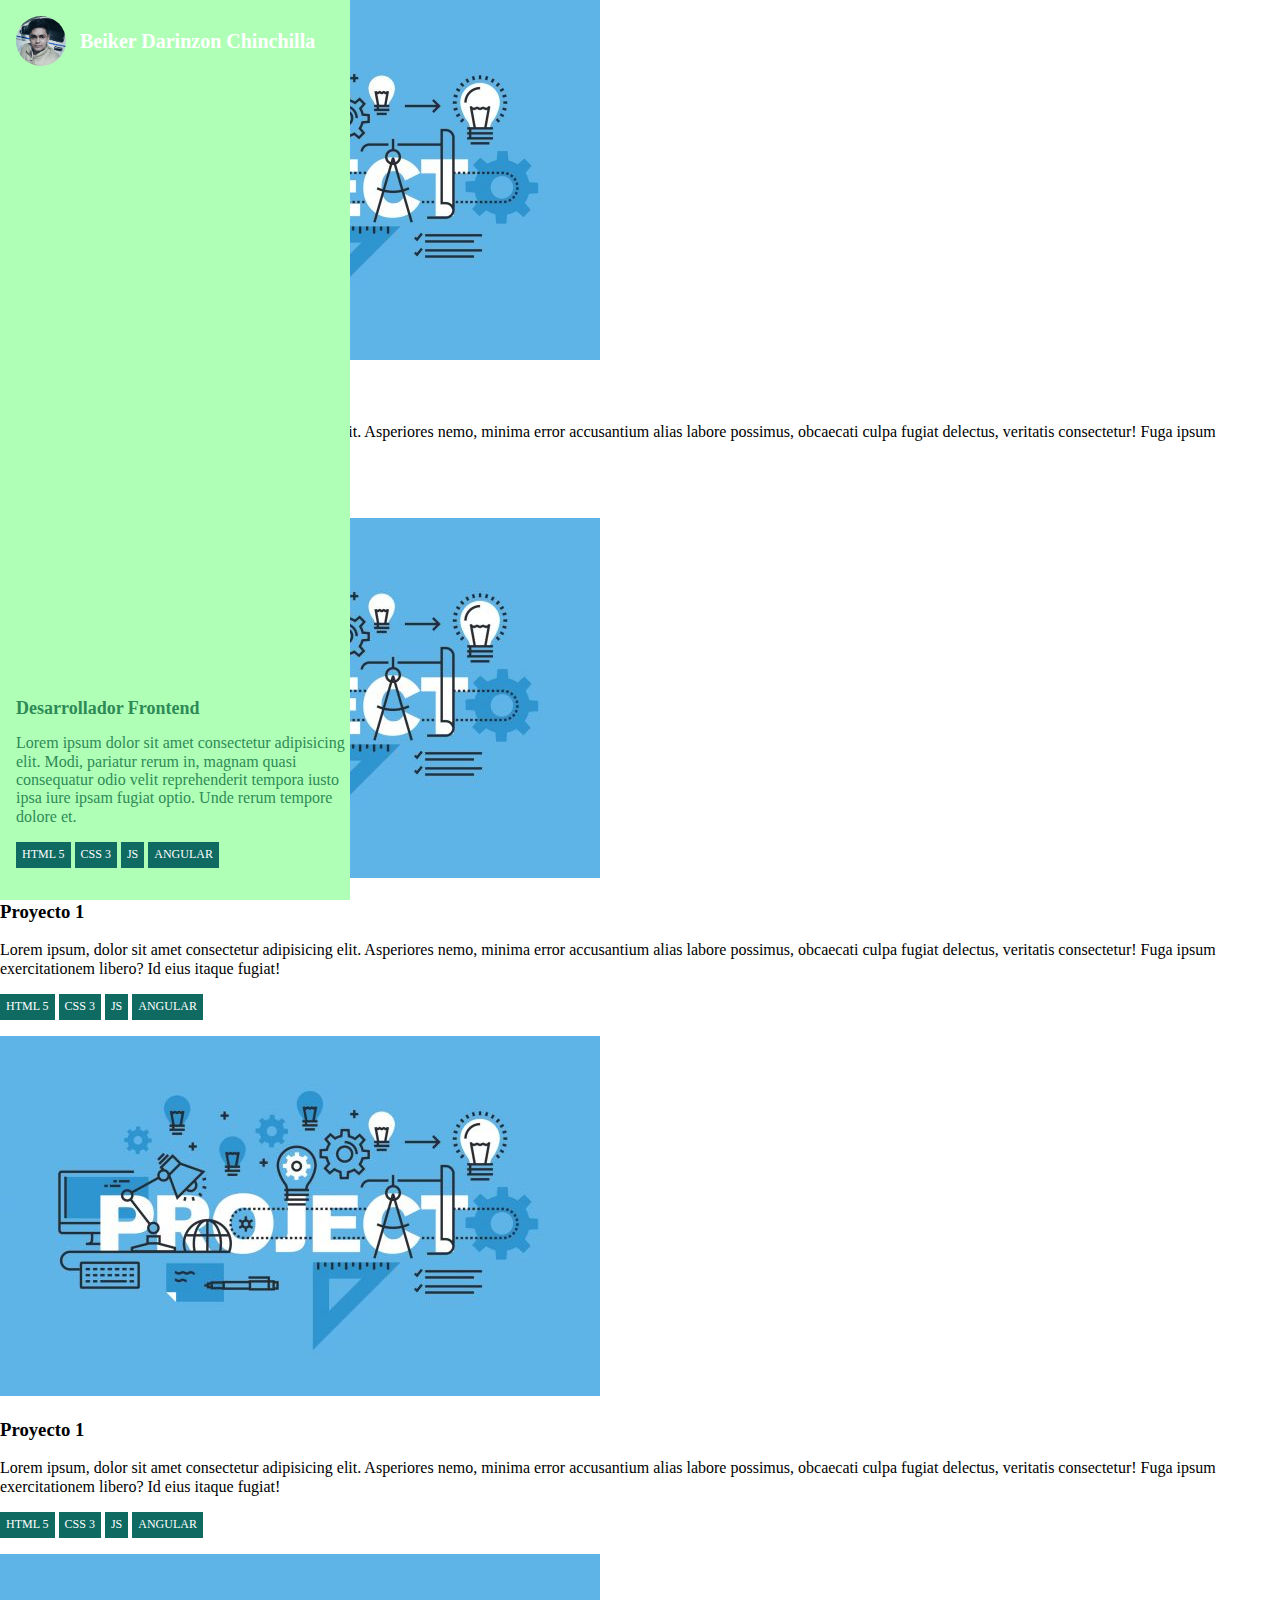
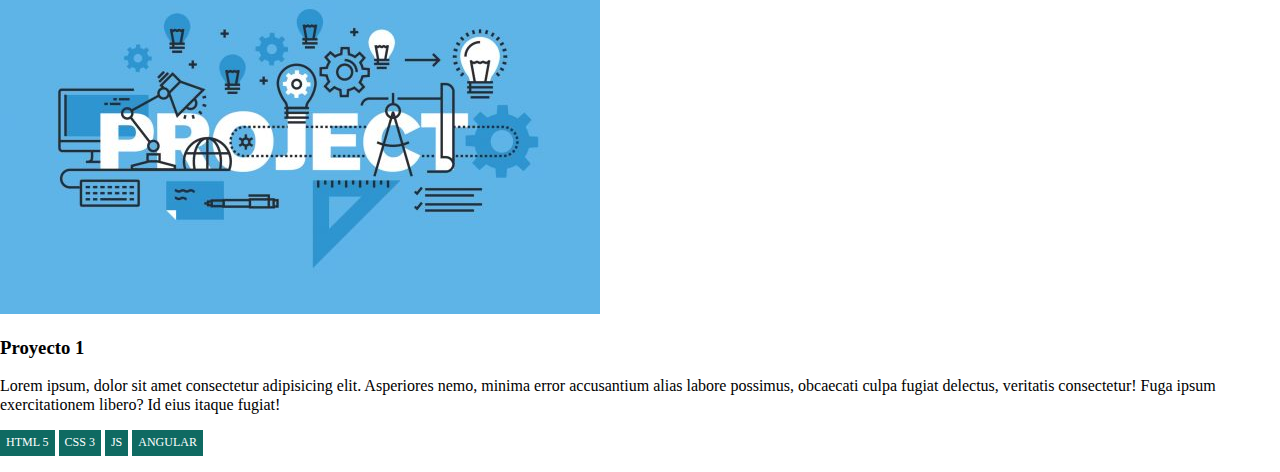
==== index.html @ 40bd34fa "primera publicacion hasta la barra lateral" ====
<!DOCTYPE html>
<html lang="es">
<head>
    <meta charset="UTF-8">
    <meta http-equiv="X-UA-Compatible" content="IE=edge">
    <meta name="viewport" content="width=device-width, initial-scale=1.0">
    <link rel="stylesheet" type="text/css" href="css/vendor/normalize.css">
    <link rel="stylesheet" type="text/css" href="css/estilos.css">
    <title>Portafolio Beiker Darinzon Chinchilla Pérez</title>
</head>
<body>
    <section class="lateral">
        <div class="perfil">
            <figure class="perfil_circulo">
                <img src="imagenes/perfil.jpg" alt="" class="perfil_foto">
            </figure>
            <h1 class="perfil_nombres">Beiker Darinzon Chinchilla</h1>
        </div>
        
        <div class="informacion">
            <h2 class="informacion_titulo">Desarrollador Frontend</h2>
            <p class="informacion_descripcion">Lorem ipsum dolor sit amet consectetur adipisicing elit. Modi, pariatur rerum in, magnam quasi consequatur odio velit reprehenderit tempora iusto ipsa iure ipsam fugiat optio. Unde rerum tempore dolore et.</p>
            <ul class="habilidades">
                <li class="habilidad">HTML 5</li>
                <li class="habilidad">CSS 3</li>
                <li class="habilidad">JS</li>
                <li class="habilidad">Angular</li>
            </ul>
        </div>
    </section>
    
    <section class="proyectos">
        <article class="proyecto">
            <img src="imagenes/imge1.jpg" alt="" class="proyecto_imagen">
            <h3 class="proyecto_titulo">Proyecto 1</h3>
            <p class="proyecto_descripcion">Lorem ipsum, dolor sit amet consectetur adipisicing elit. Asperiores nemo, minima error accusantium alias labore possimus, obcaecati culpa fugiat delectus, veritatis consectetur! Fuga ipsum exercitationem libero? Id eius itaque fugiat!</p>
            <ul class="habilidades">
                <li class="habilidad">HTML 5</li>
                <li class="habilidad">CSS 3</li>
                <li class="habilidad">JS</li>
                <li class="habilidad">Angular</li>
            </ul>
        </article>
    </section>


    <section class="proyectos">
        <article class="proyecto">
            <img src="imagenes/imge1.jpg" alt="" class="proyecto_imagen">
            <h3 class="proyecto_titulo">Proyecto 1</h3>
            <p class="proyecto_descripcion">Lorem ipsum, dolor sit amet consectetur adipisicing elit. Asperiores nemo, minima error accusantium alias labore possimus, obcaecati culpa fugiat delectus, veritatis consectetur! Fuga ipsum exercitationem libero? Id eius itaque fugiat!</p>
            <ul class="habilidades">
                <li class="habilidad">HTML 5</li>
                <li class="habilidad">CSS 3</li>
                <li class="habilidad">JS</li>
                <li class="habilidad">Angular</li>
            </ul>
        </article>
    </section>

   
    <section class="proyectos">
        <article class="proyecto">
            <img src="imagenes/imge1.jpg" alt="" class="proyecto_imagen">
            <h3 class="proyecto_titulo">Proyecto 1</h3>
            <p class="proyecto_descripcion">Lorem ipsum, dolor sit amet consectetur adipisicing elit. Asperiores nemo, minima error accusantium alias labore possimus, obcaecati culpa fugiat delectus, veritatis consectetur! Fuga ipsum exercitationem libero? Id eius itaque fugiat!</p>
            <ul class="habilidades">
                <li class="habilidad">HTML 5</li>
                <li class="habilidad">CSS 3</li>
                <li class="habilidad">JS</li>
                <li class="habilidad">Angular</li>
            </ul>
        </article>
    </section>


    <section class="proyectos">
        <article class="proyecto">
            <img src="imagenes/imge1.jpg" alt="" class="proyecto_imagen">
            <h3 class="proyecto_titulo">Proyecto 1</h3>
            <p class="proyecto_descripcion">Lorem ipsum, dolor sit amet consectetur adipisicing elit. Asperiores nemo, minima error accusantium alias labore possimus, obcaecati culpa fugiat delectus, veritatis consectetur! Fuga ipsum exercitationem libero? Id eius itaque fugiat!</p>
            <ul class="habilidades">
                <li class="habilidad">HTML 5</li>
                <li class="habilidad">CSS 3</li>
                <li class="habilidad">JS</li>
                <li class="habilidad">Angular</li>
            </ul>
        </article>
    </section>
</body>
</html>
---- css/estilos.css ----
*{
    box-sizing: border-box;
}
.lateral{

    background-color:#B0FFB6;
    position: fixed;
    padding: 1em;
    top: 0;
    bottom: 0;
    left: 0;
    width: 350px;
}

/*Perfil*/
.perfil_circulo{
    border-radius: 50%;
    height: 50px;
    margin: 0;
    overflow: hidden;
    width: 50px;
}

.perfil_foto{
    width: 100%;
}

.perfil_nombres{
    color: #fff;
    font-size: 20px;
    margin-left: 0.5em;
    width: 250px;
}

.perfil_nombres ,.perfil_circulo{
    display: inline-block;
    vertical-align: middle;
}
/* Informacion */
.informacion{
    color: seagreen;
    position: absolute;
    bottom: 1em;
}

.informacion_titulo{
    font-size: 18px;
}

/* Habilidades */
.habilidades{
    padding: 0;
}
.habilidad{
    background-color: #0F6A62;
    display: inline-block;
    color: #fff;
    font-size: 12px;
    text-transform: uppercase;
    padding: 0.5em;
}
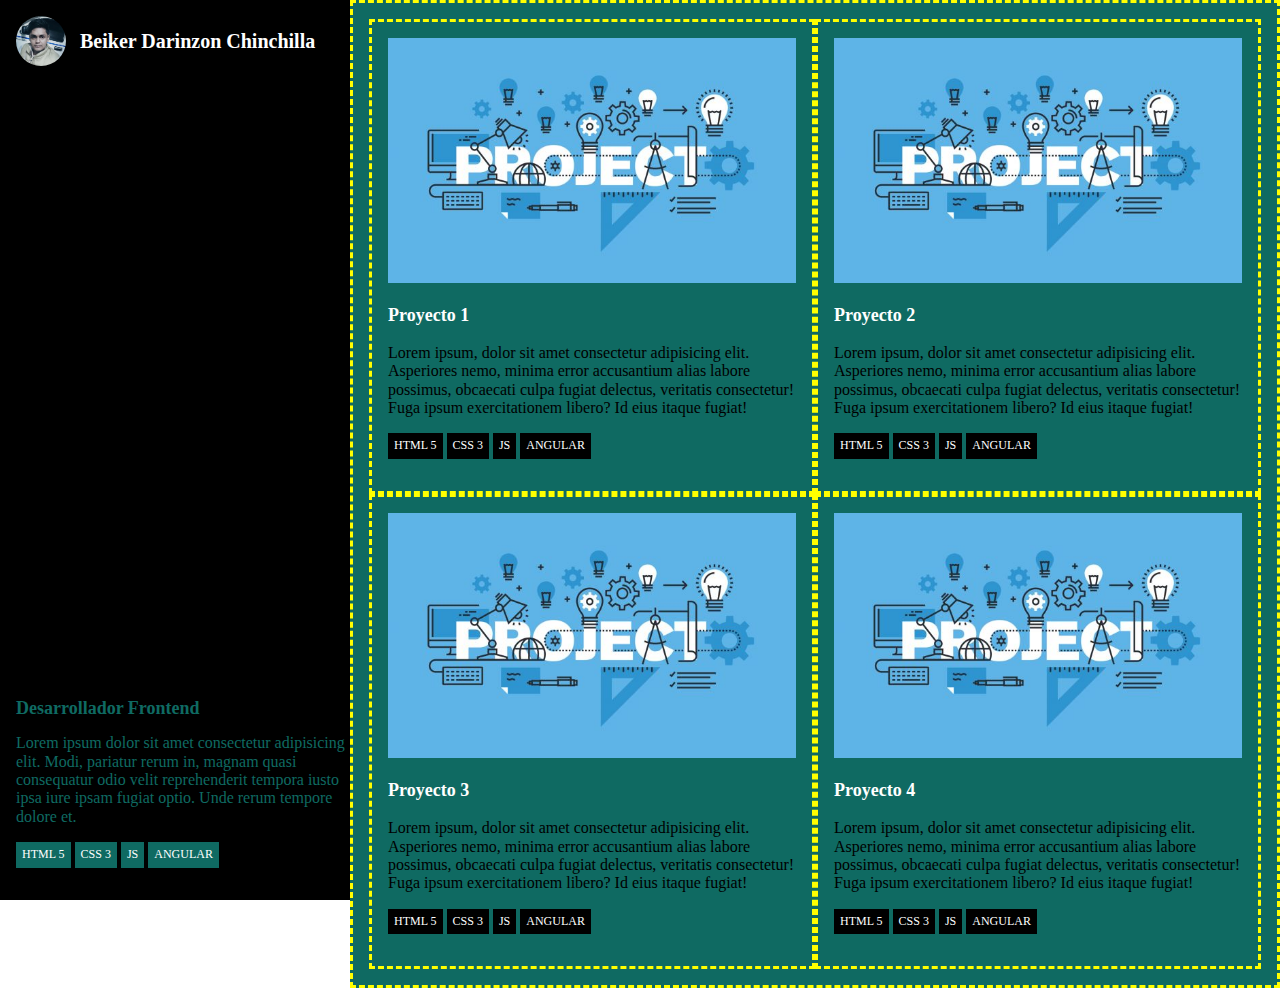
==== commit eb805a70: "terminación de los proyectos y estilos" ====
--- a/index.html
+++ b/index.html
@@ -30,62 +30,64 @@
     </section>
     
     <section class="proyectos">
+
+        <div class="row">
+        
         <article class="proyecto">
             <img src="imagenes/imge1.jpg" alt="" class="proyecto_imagen">
             <h3 class="proyecto_titulo">Proyecto 1</h3>
             <p class="proyecto_descripcion">Lorem ipsum, dolor sit amet consectetur adipisicing elit. Asperiores nemo, minima error accusantium alias labore possimus, obcaecati culpa fugiat delectus, veritatis consectetur! Fuga ipsum exercitationem libero? Id eius itaque fugiat!</p>
             <ul class="habilidades">
-                <li class="habilidad">HTML 5</li>
-                <li class="habilidad">CSS 3</li>
-                <li class="habilidad">JS</li>
-                <li class="habilidad">Angular</li>
+                <li class="habilidad--proyecto">HTML 5</li>
+                <li class="habilidad--proyecto">CSS 3</li>
+                <li class="habilidad--proyecto">JS</li>
+                <li class="habilidad--proyecto">Angular</li>
             </ul>
         </article>
+        <article class="proyecto">
+            <img src="imagenes/imge1.jpg" alt="" class="proyecto_imagen">
+            <h3 class="proyecto_titulo">Proyecto 2</h3>
+            <p class="proyecto_descripcion">Lorem ipsum, dolor sit amet consectetur adipisicing elit. Asperiores nemo, minima error accusantium alias labore possimus, obcaecati culpa fugiat delectus, veritatis consectetur! Fuga ipsum exercitationem libero? Id eius itaque fugiat!</p>
+            <ul class="habilidades">
+                <li class="habilidad--proyecto">HTML 5</li>
+                <li class="habilidad--proyecto">CSS 3</li>
+                <li class="habilidad--proyecto">JS</li>
+                <li class="habilidad--proyecto">Angular</li>
+            </ul>
+        </article>
+    </div>
+
+    <div class="row">
+        <article class="proyecto">
+            <img src="imagenes/imge1.jpg" alt="" class="proyecto_imagen">
+            <h3 class="proyecto_titulo">Proyecto 3</h3>
+            <p class="proyecto_descripcion">Lorem ipsum, dolor sit amet consectetur adipisicing elit. Asperiores nemo, minima error accusantium alias labore possimus, obcaecati culpa fugiat delectus, veritatis consectetur! Fuga ipsum exercitationem libero? Id eius itaque fugiat!</p>
+            <ul class="habilidades">
+                <li class="habilidad--proyecto">HTML 5</li>
+                <li class="habilidad--proyecto">CSS 3</li>
+                <li class="habilidad--proyecto">JS</li>
+                <li class="habilidad--proyecto">Angular</li>
+            </ul>
+        </article>
+   
+
+        <article class="proyecto">
+            <img src="imagenes/imge1.jpg" alt="" class="proyecto_imagen">
+            <h3 class="proyecto_titulo">Proyecto 4</h3>
+            <p class="proyecto_descripcion">Lorem ipsum, dolor sit amet consectetur adipisicing elit. Asperiores nemo, minima error accusantium alias labore possimus, obcaecati culpa fugiat delectus, veritatis consectetur! Fuga ipsum exercitationem libero? Id eius itaque fugiat!</p>
+            <ul class="habilidades">
+                <li class="habilidad--proyecto">HTML 5</li>
+                <li class="habilidad--proyecto">CSS 3</li>
+                <li class="habilidad--proyecto">JS</li>
+                <li class="habilidad--proyecto">Angular</li>
+            </ul>
+        </article>
+    </div>
     </section>
 
 
-    <section class="proyectos">
-        <article class="proyecto">
-            <img src="imagenes/imge1.jpg" alt="" class="proyecto_imagen">
-            <h3 class="proyecto_titulo">Proyecto 1</h3>
-            <p class="proyecto_descripcion">Lorem ipsum, dolor sit amet consectetur adipisicing elit. Asperiores nemo, minima error accusantium alias labore possimus, obcaecati culpa fugiat delectus, veritatis consectetur! Fuga ipsum exercitationem libero? Id eius itaque fugiat!</p>
-            <ul class="habilidades">
-                <li class="habilidad">HTML 5</li>
-                <li class="habilidad">CSS 3</li>
-                <li class="habilidad">JS</li>
-                <li class="habilidad">Angular</li>
-            </ul>
-        </article>
-    </section>
-
-   
-    <section class="proyectos">
-        <article class="proyecto">
-            <img src="imagenes/imge1.jpg" alt="" class="proyecto_imagen">
-            <h3 class="proyecto_titulo">Proyecto 1</h3>
-            <p class="proyecto_descripcion">Lorem ipsum, dolor sit amet consectetur adipisicing elit. Asperiores nemo, minima error accusantium alias labore possimus, obcaecati culpa fugiat delectus, veritatis consectetur! Fuga ipsum exercitationem libero? Id eius itaque fugiat!</p>
-            <ul class="habilidades">
-                <li class="habilidad">HTML 5</li>
-                <li class="habilidad">CSS 3</li>
-                <li class="habilidad">JS</li>
-                <li class="habilidad">Angular</li>
-            </ul>
-        </article>
-    </section>
 
 
-    <section class="proyectos">
-        <article class="proyecto">
-            <img src="imagenes/imge1.jpg" alt="" class="proyecto_imagen">
-            <h3 class="proyecto_titulo">Proyecto 1</h3>
-            <p class="proyecto_descripcion">Lorem ipsum, dolor sit amet consectetur adipisicing elit. Asperiores nemo, minima error accusantium alias labore possimus, obcaecati culpa fugiat delectus, veritatis consectetur! Fuga ipsum exercitationem libero? Id eius itaque fugiat!</p>
-            <ul class="habilidades">
-                <li class="habilidad">HTML 5</li>
-                <li class="habilidad">CSS 3</li>
-                <li class="habilidad">JS</li>
-                <li class="habilidad">Angular</li>
-            </ul>
-        </article>
-    </section>
+  
 </body>
 </html>--- a/css/estilos.css
+++ b/css/estilos.css
@@ -3,7 +3,7 @@
 }
 .lateral{
 
-    background-color:#B0FFB6;
+    background-color:black;
     position: fixed;
     padding: 1em;
     top: 0;
@@ -38,7 +38,7 @@
 }
 /* Informacion */
 .informacion{
-    color: seagreen;
+    color:  #0F6A62;
     position: absolute;
     bottom: 1em;
 }
@@ -58,4 +58,39 @@
     font-size: 12px;
     text-transform: uppercase;
     padding: 0.5em;
+}
+.habilidad--proyecto{
+    background-color:black;
+    display: inline-block;
+    color: #fff;
+    font-size: 12px;
+    text-transform: uppercase;
+    padding: 0.5em;
+}
+/* Proyectos*/
+
+.proyectos{
+    background-color: #0F6A62;
+    border-style: dashed;
+    border-color: yellow;
+    display: table;
+    margin-left: 350px;
+    padding: 1em;
+}
+
+.proyecto{
+    border-style: dashed;
+    border-color: yellow;
+    display: table-cell;
+    padding: 1em;
+    width: 50%;
+}
+
+.proyecto_imagen{
+    width: 100%;
+}
+
+.proyecto_titulo{
+    color:white;
+    font-size: 18PX;
 }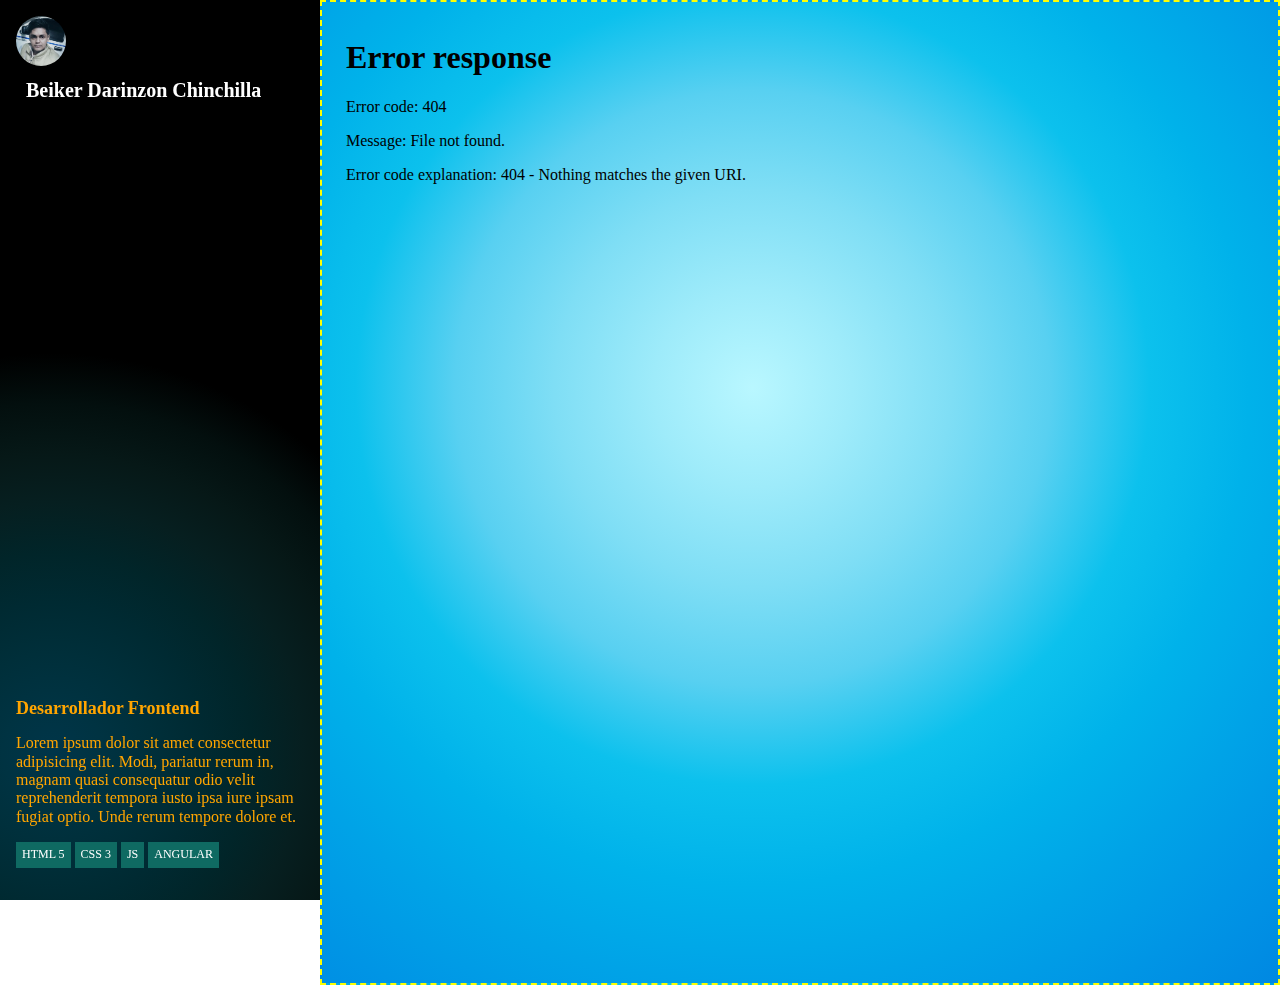
==== commit bfac0489: "adaptar paginas a los proyectos realizados en el curso de html" ====
--- a/index.html
+++ b/index.html
@@ -9,82 +9,33 @@
     <title>Portafolio Beiker Darinzon Chinchilla Pérez</title>
 </head>
 <body>
-    <section class="lateral">
-        <div class="perfil">
-            <figure class="perfil_circulo">
-                <img src="imagenes/perfil.jpg" alt="" class="perfil_foto">
-            </figure>
-            <h1 class="perfil_nombres">Beiker Darinzon Chinchilla</h1>
-        </div>
-        
-        <div class="informacion">
-            <h2 class="informacion_titulo">Desarrollador Frontend</h2>
-            <p class="informacion_descripcion">Lorem ipsum dolor sit amet consectetur adipisicing elit. Modi, pariatur rerum in, magnam quasi consequatur odio velit reprehenderit tempora iusto ipsa iure ipsam fugiat optio. Unde rerum tempore dolore et.</p>
-            <ul class="habilidades">
-                <li class="habilidad">HTML 5</li>
-                <li class="habilidad">CSS 3</li>
-                <li class="habilidad">JS</li>
-                <li class="habilidad">Angular</li>
-            </ul>
-        </div>
-    </section>
-    
-    <section class="proyectos">
 
-        <div class="row">
-        
-        <article class="proyecto">
-            <img src="imagenes/imge1.jpg" alt="" class="proyecto_imagen">
-            <h3 class="proyecto_titulo">Proyecto 1</h3>
-            <p class="proyecto_descripcion">Lorem ipsum, dolor sit amet consectetur adipisicing elit. Asperiores nemo, minima error accusantium alias labore possimus, obcaecati culpa fugiat delectus, veritatis consectetur! Fuga ipsum exercitationem libero? Id eius itaque fugiat!</p>
-            <ul class="habilidades">
-                <li class="habilidad--proyecto">HTML 5</li>
-                <li class="habilidad--proyecto">CSS 3</li>
-                <li class="habilidad--proyecto">JS</li>
-                <li class="habilidad--proyecto">Angular</li>
-            </ul>
-        </article>
-        <article class="proyecto">
-            <img src="imagenes/imge1.jpg" alt="" class="proyecto_imagen">
-            <h3 class="proyecto_titulo">Proyecto 2</h3>
-            <p class="proyecto_descripcion">Lorem ipsum, dolor sit amet consectetur adipisicing elit. Asperiores nemo, minima error accusantium alias labore possimus, obcaecati culpa fugiat delectus, veritatis consectetur! Fuga ipsum exercitationem libero? Id eius itaque fugiat!</p>
-            <ul class="habilidades">
-                <li class="habilidad--proyecto">HTML 5</li>
-                <li class="habilidad--proyecto">CSS 3</li>
-                <li class="habilidad--proyecto">JS</li>
-                <li class="habilidad--proyecto">Angular</li>
-            </ul>
-        </article>
-    </div>
 
-    <div class="row">
-        <article class="proyecto">
-            <img src="imagenes/imge1.jpg" alt="" class="proyecto_imagen">
-            <h3 class="proyecto_titulo">Proyecto 3</h3>
-            <p class="proyecto_descripcion">Lorem ipsum, dolor sit amet consectetur adipisicing elit. Asperiores nemo, minima error accusantium alias labore possimus, obcaecati culpa fugiat delectus, veritatis consectetur! Fuga ipsum exercitationem libero? Id eius itaque fugiat!</p>
-            <ul class="habilidades">
-                <li class="habilidad--proyecto">HTML 5</li>
-                <li class="habilidad--proyecto">CSS 3</li>
-                <li class="habilidad--proyecto">JS</li>
-                <li class="habilidad--proyecto">Angular</li>
-            </ul>
-        </article>
-   
+  
+               <div class="container">
+                <section class="lateral">
+                    <div class="perfil">
+                        <figure class="perfil_circulo">
+                            <img src="imagenes/perfil.jpg" alt="" class="perfil_foto">
+                        </figure>
+                        <h1 class="perfil_nombres">Beiker Darinzon Chinchilla</h1>
+                    </div>
+                    
+                    <div class="informacion">
+                        <h2 class="informacion_titulo">Desarrollador Frontend</h2>
+                        <p class="informacion_descripcion">Lorem ipsum dolor sit amet consectetur adipisicing elit. Modi, pariatur rerum in, magnam quasi consequatur odio velit reprehenderit tempora iusto ipsa iure ipsam fugiat optio. Unde rerum tempore dolore et.</p>
+                        <ul class="habilidades">
+                            <li class="habilidad">HTML 5</li>
+                            <li class="habilidad">CSS 3</li>
+                            <li class="habilidad">JS</li>
+                            <li class="habilidad">Angular</li>
+                        </ul>
+                    </div>
+                </section>
+                
+                <iframe class="Principal" src="CuerpoPrincipal.html"></iframe>
 
-        <article class="proyecto">
-            <img src="imagenes/imge1.jpg" alt="" class="proyecto_imagen">
-            <h3 class="proyecto_titulo">Proyecto 4</h3>
-            <p class="proyecto_descripcion">Lorem ipsum, dolor sit amet consectetur adipisicing elit. Asperiores nemo, minima error accusantium alias labore possimus, obcaecati culpa fugiat delectus, veritatis consectetur! Fuga ipsum exercitationem libero? Id eius itaque fugiat!</p>
-            <ul class="habilidades">
-                <li class="habilidad--proyecto">HTML 5</li>
-                <li class="habilidad--proyecto">CSS 3</li>
-                <li class="habilidad--proyecto">JS</li>
-                <li class="habilidad--proyecto">Angular</li>
-            </ul>
-        </article>
-    </div>
-    </section>
-
+               </div>
 
 
 
--- a/css/estilos.css
+++ b/css/estilos.css
@@ -1,15 +1,37 @@
 *{
     box-sizing: border-box;
 }
+
+.container{
+    width: 100%;
+}
 .lateral{
-
-    background-color:black;
+    background-image: radial-gradient(circle at 16.4% 83.6%, #003549 0, #003342 6.25%, #002f3a 12.5%, #002a32 18.75%, #012529 25%, #061f20 31.25%, #061817 37.5%, #030f0e 43.75%, #000000 50%, #000000 56.25%, #000000 62.5%, #000000 68.75%, #000000 75%, #000000 81.25%, #000000 87.5%, #000000 93.75%, #000000 100%);
     position: fixed;
     padding: 1em;
     top: 0;
     bottom: 0;
     left: 0;
-    width: 350px;
+    width: 25%;
+    height: 100%;
+}
+.Principal{
+    background-image: radial-gradient(circle at 45.04% 39.35%, #b9f7ff 0, #9eebfa 12.5%, #7fdef5 25%, #58d0f1 37.5%, #0cc1ed 50%, #00b2ea 62.5%, #00a3e7 75%, #0095e5 87.5%, #0088e2 100%);
+    border-style: dashed;
+    border-color: yellow;
+    display: table;
+    margin-left: 25%;
+    width: 75%;
+    padding: 1em;
+    height: calc(110vh - 5px) !important;
+}
+
+body::-webkit-scrollbar{
+    width: 10px;
+}
+
+body::-webkit-scrollbar-thumb{
+    background: #29597c;
 }
 
 /*Perfil*/
@@ -38,7 +60,7 @@
 }
 /* Informacion */
 .informacion{
-    color:  #0F6A62;
+    color: orange;
     position: absolute;
     bottom: 1em;
 }
@@ -70,11 +92,10 @@
 /* Proyectos*/
 
 .proyectos{
-    background-color: #0F6A62;
+    background:radial-gradient(200px top, ellipse, white, #1162ac, black);
     border-style: dashed;
     border-color: yellow;
     display: table;
-    margin-left: 350px;
     padding: 1em;
 }
 
@@ -91,6 +112,73 @@
 }
 
 .proyecto_titulo{
-    color:white;
+    color:black;
     font-size: 18PX;
-}+}
+
+@media screen and (max-width:500px) {
+
+    .lateral{
+        width: 100%;
+        height: 100%;
+        position: relative;
+    }
+
+    .informacion{
+        position: relative;
+    }
+
+    .proyectos{
+        margin-left: 0;
+        width: 100%;
+    }
+
+    .Principal{
+        margin-left: 0%;
+        width: 100%;
+        border: none;
+    }
+    .proyecto{
+        width: 45%;
+        display: inline-block;
+        border: none;
+        margin: 0%;
+    }
+    
+   
+}
+@media screen and (max-width:400px) {
+
+  
+    .lateral{
+        width: 100%;
+        height: auto;
+         position: relative;
+    }
+    .perfil_nombres{
+        position: relative;
+    }
+    .informacion{
+        position: relative;
+    }
+   
+    .Principal{
+        margin-left: 0%;
+        width: 100%;
+        border: none;
+    }
+     .proyectos{
+       margin-left: 0;
+         width: 100%;
+     }
+      .Principal{
+      margin-left: 0;
+        width: 100%;
+        height: calc(110vh - 5px) !important;
+    }
+     .proyecto{
+         width: 100%;
+         display: block;
+     }
+    
+ }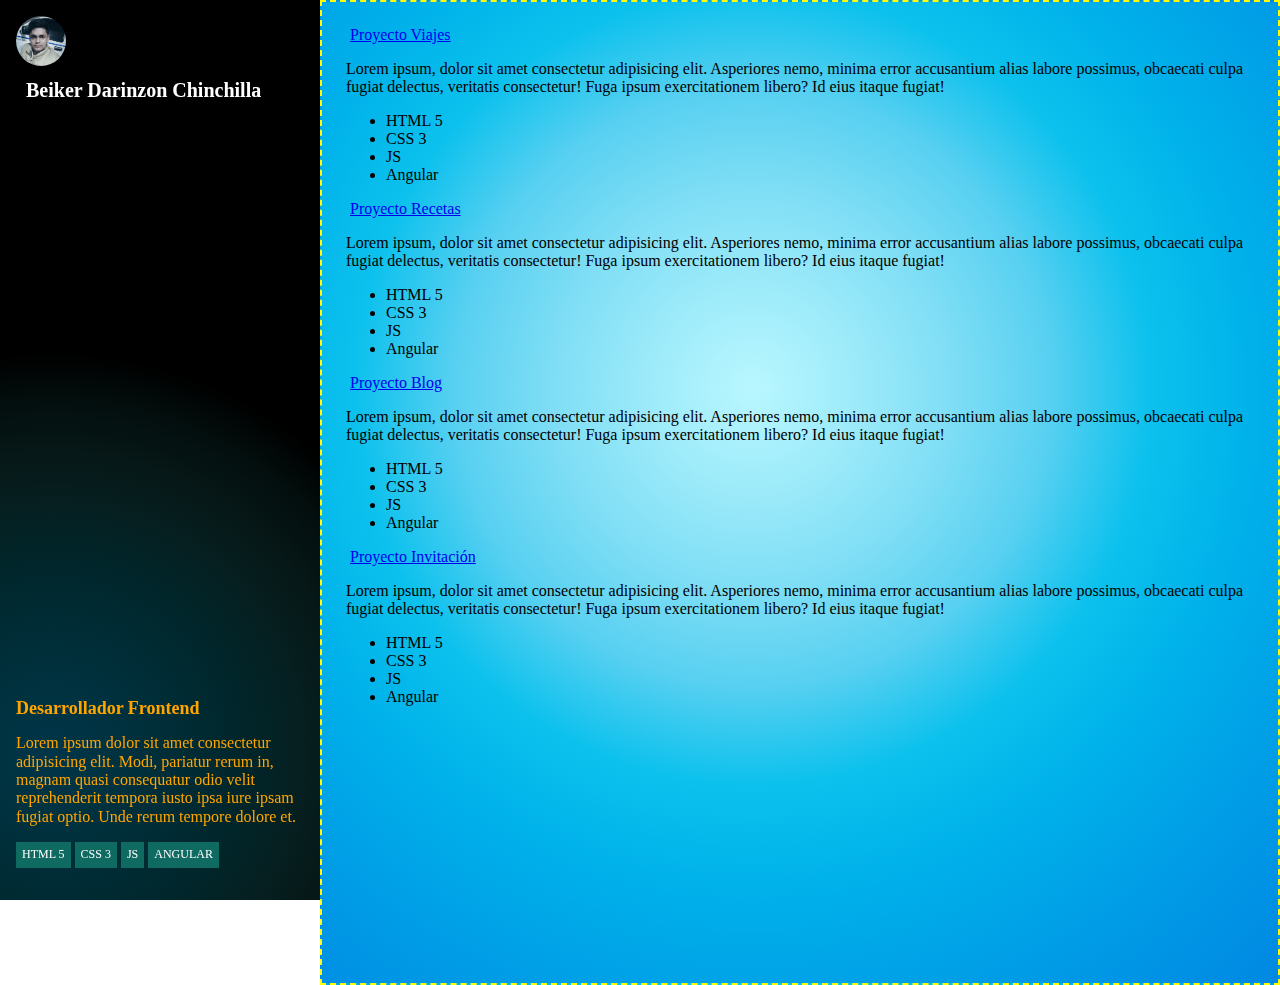
==== commit 2723378e: "adaptar paginas a los proyectos realizados en el curso de html" ====
--- a/index.html
+++ b/index.html
@@ -33,7 +33,7 @@
                     </div>
                 </section>
                 
-                <iframe class="Principal" src="CuerpoPrincipal.html"></iframe>
+                <iframe class="Principal" src="proyectos/cuerpoPrincipal.html"></iframe>
 
                </div>
 
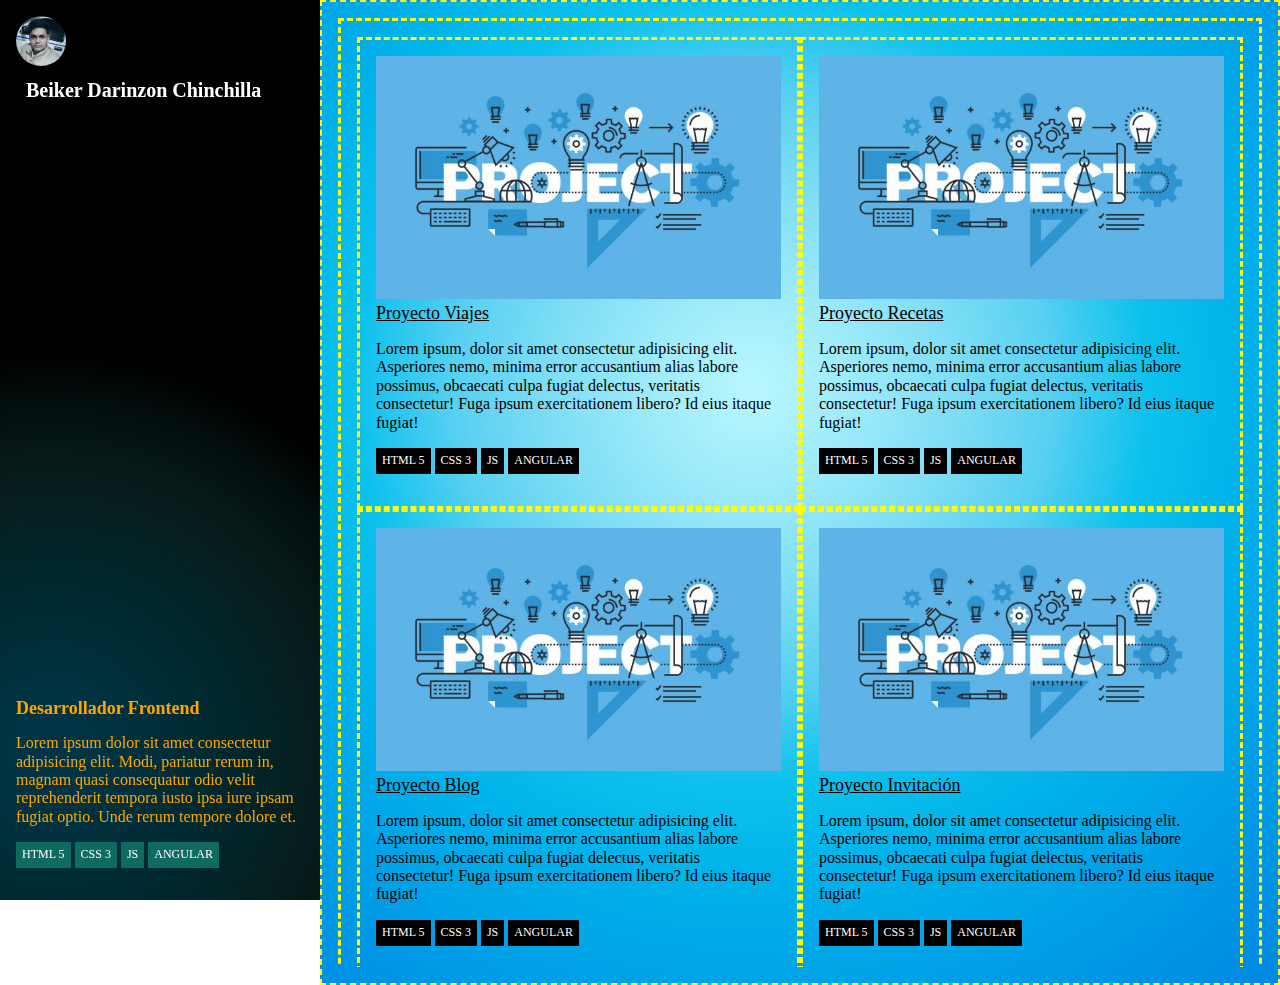
==== commit 94088049: "reparacion de errores" ====
--- a/index.html
+++ b/index.html
@@ -33,7 +33,7 @@
                     </div>
                 </section>
                 
-                <iframe class="Principal" src="proyectos/cuerpoPrincipal.html"></iframe>
+                <iframe class="Principal" src="cuerpo/cuerpoPrincipal.html"></iframe>
 
                </div>
 
